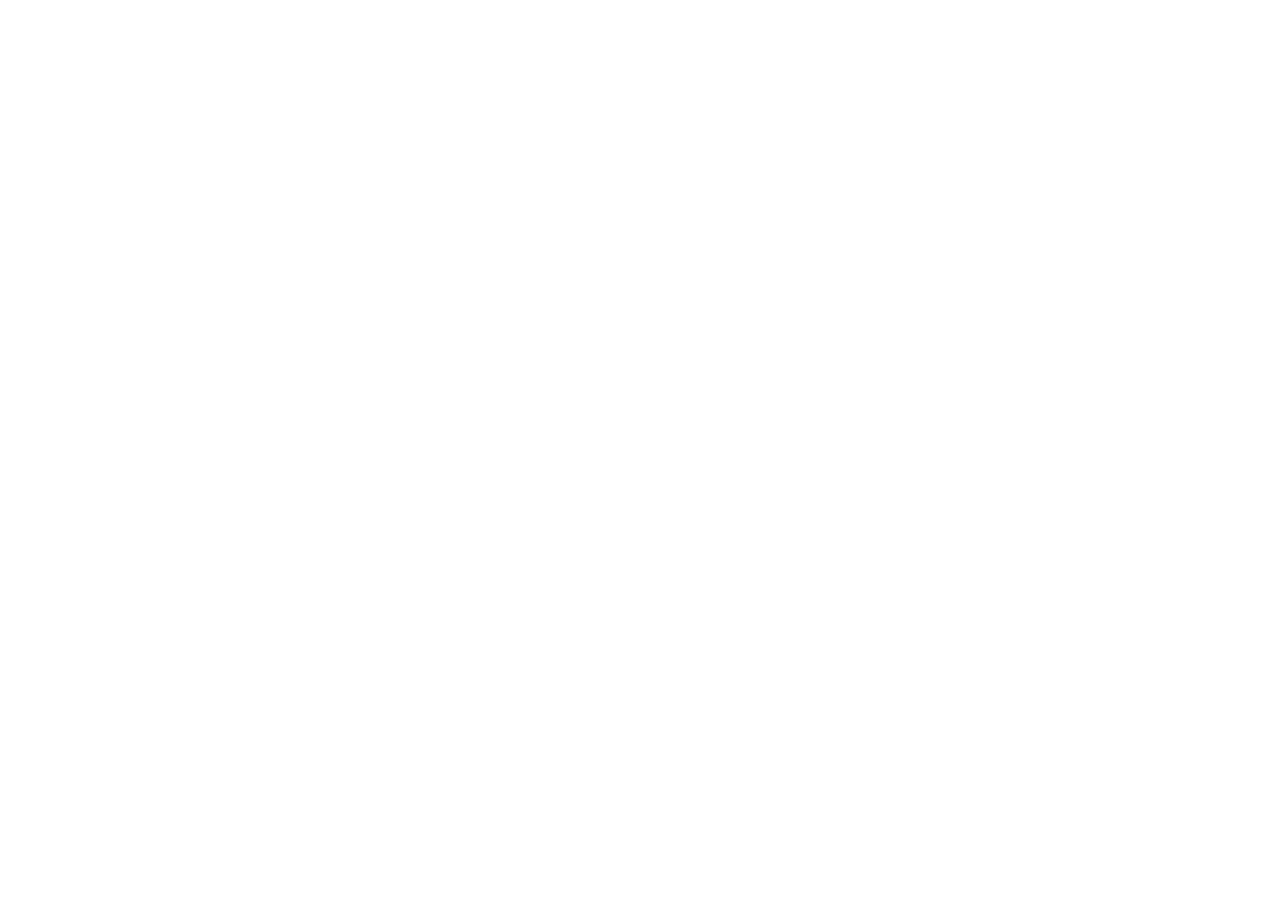
==== email/index.html @ 9bf9bf9f ":sparkles: Add some JavaScript" ====
<!DOCTYPE html>
<html lang="en">
  <head>
    <meta charset="UTF-8" />
    <meta name="viewport" content="width=device-width, initial-scale=1.0" />
    <title>Email</title>
  </head>
  <body></body>
</html>
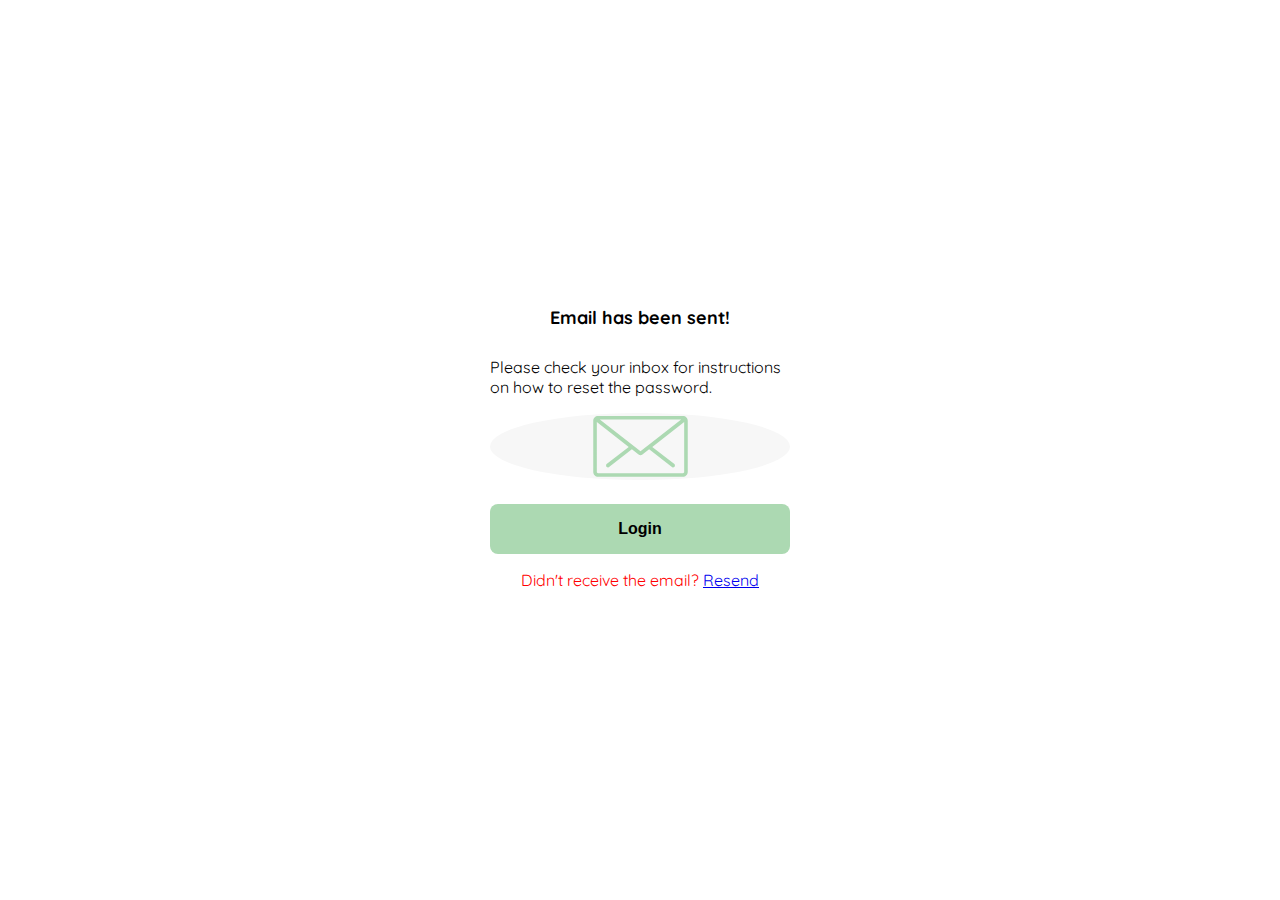
==== commit cc97b2ad: ":lipstick: Update Email Page Styles" ====
--- a/email/index.html
+++ b/email/index.html
@@ -3,7 +3,30 @@
   <head>
     <meta charset="UTF-8" />
     <meta name="viewport" content="width=device-width, initial-scale=1.0" />
-    <title>Email</title>
+    <title>Email | Yard Sale</title>
+    <script src="../app.js"></script>
+    <link rel="stylesheet" href="main.css" />
   </head>
-  <body></body>
+  <body>
+    <div class="login">
+      <div class="form-container">
+        <img src="../assets/logo_yard_sale.svg" alt="Logo" class="logo" />
+        <h1 class="title">Email has been sent!</h1>
+        <p class="subtitle">
+          Please check your inbox for instructions on how to reset the password.
+        </p>
+
+        <div class="email_image">
+          <img src="../assets/email.svg" alt="Email Icon" />
+        </div>
+
+        <button class="primary-btn login-btn">Login</button>
+
+        <p class="resend">
+          <span>Didn't receive the email?</span>
+          <a href="/">Resend</a>
+        </p>
+      </div>
+    </div>
+  </body>
 </html>
--- a/email/main.css
+++ b/email/main.css
@@ -0,0 +1,77 @@
+@import url("../vars.css");
+
+body {
+  margin: 0;
+}
+
+.login {
+  width: 100%;
+  height: 100vh;
+  display: grid;
+  place-items: center;
+}
+
+.form-container {
+  display: grid;
+  grid-template-rows: auto 1fr auto;
+  width: 300px;
+}
+
+.logo {
+  width: 150px;
+  margin-bottom: 48px;
+  justify-self: center;
+  display: none;
+}
+
+.title {
+  margin-bottom: 12px;
+  text-align: center;
+  font-size: var(--lg);
+}
+
+.primary-btn {
+  background: var(--hospital-green);
+  border-radius: 8px;
+
+  width: 100%;
+  height: 50px;
+
+  font-size: var(--md);
+  font-weight: bold;
+
+  cursor: pointer;
+
+  border: none;
+}
+
+.login-bt {
+  margin-top: 14px;
+  margin-bottom: 30px;
+}
+
+@media (max-width: 640px) {
+  .logo {
+    display: block;
+  }
+}
+
+.email_image {
+  border-radius: 50%;
+  background-color: var(--text-input-field);
+
+  display: flex;
+  justify-content: center;
+  align-items: center;
+  margin-bottom: 24px;
+}
+
+.email_image img {
+  height: 90%;
+  width: 35%;
+}
+
+.resend {
+  text-align: center;
+  color: var(--very-light-pink);
+}
